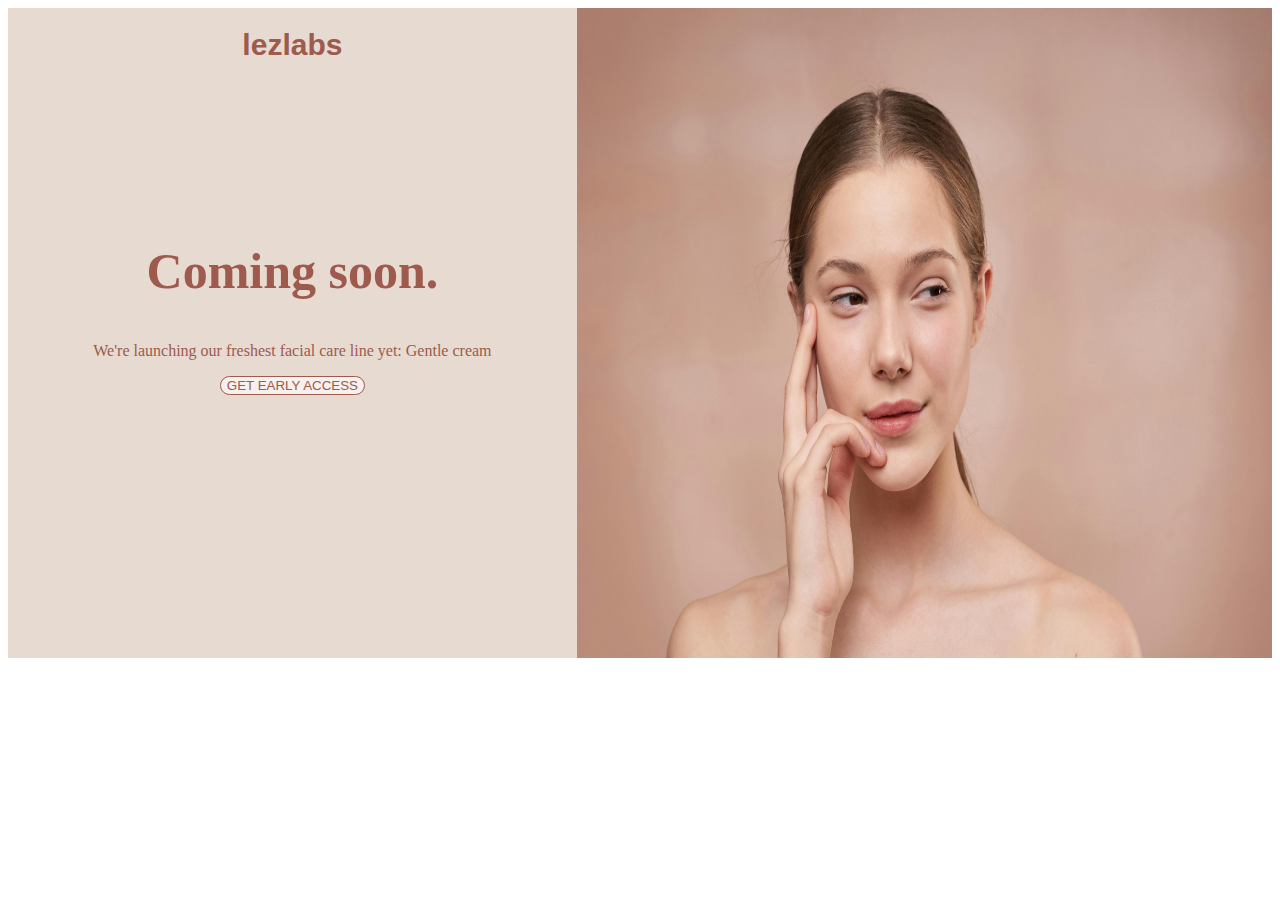
==== index.html @ 73d0893d "this is the first one" ====
<!DOCTYPE html>
<html>
<head>
<title>Index Page</title>
</head>

<link rel="stylesheet"  href="css/style.css">

<body>
<main>

<div class="left">
    <h1>lezlabs</h1>
    <h2>Coming soon.</h2>
    <p>
        We're launching our freshest facial care line yet: Gentle cream
    </p>
    <div class="btn">
    <button>
        GET EARLY ACCESS
    </button>
    </div>
</div>

<div class="right">

<img class="face1" src="images/face2.jpg">
</div>

</main>

</body>
</html>
---- css/style.css ----
main{
    display: flex;
    height: 650px;
}

.left{
    flex: left;
    width: 45%;
    height: 100%;
    background: #E6DAD1;
}

.left h1{
    font-size: 30px;
    font-family: 'Franklin Gothic Medium', 'Arial Narrow', Arial, sans-serif;
    margin-bottom: 180px;
}

.left h2{
    
    font-size: 50px;
}

.left p,h2,h1,input{
    text-align: center;
    color: #9D5A4D;
}
.btn{
    align-items: center;
    justify-content: center;
    display: flex;
}

button{
    border: 1px solid;
    border-radius: 10px;
    background-color: #F6F1EE;
    color: #9D5A4D;
    cursor: pointer;
}

.right{
    float:right;
    width: 55%;
    background: white;
    height: 100%;
}

.face1{
    height:650px;
    width: 100%;
}
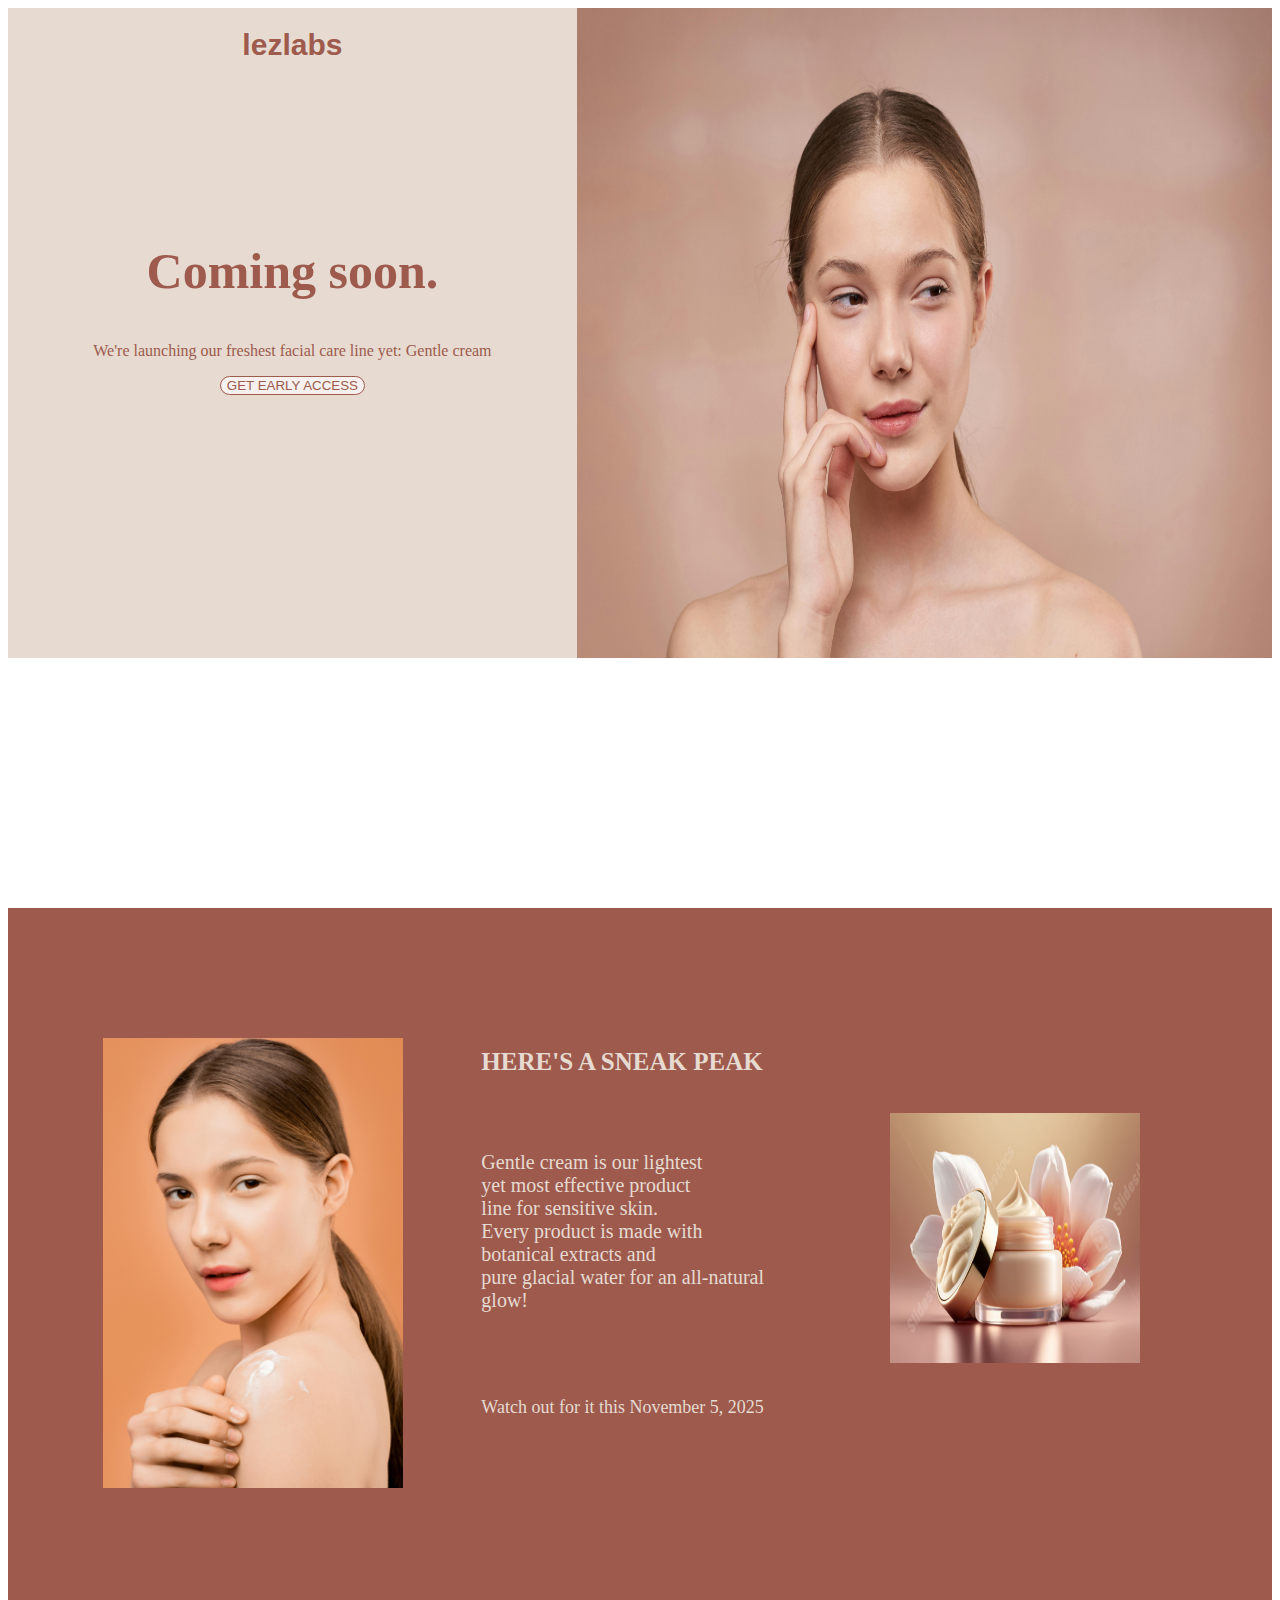
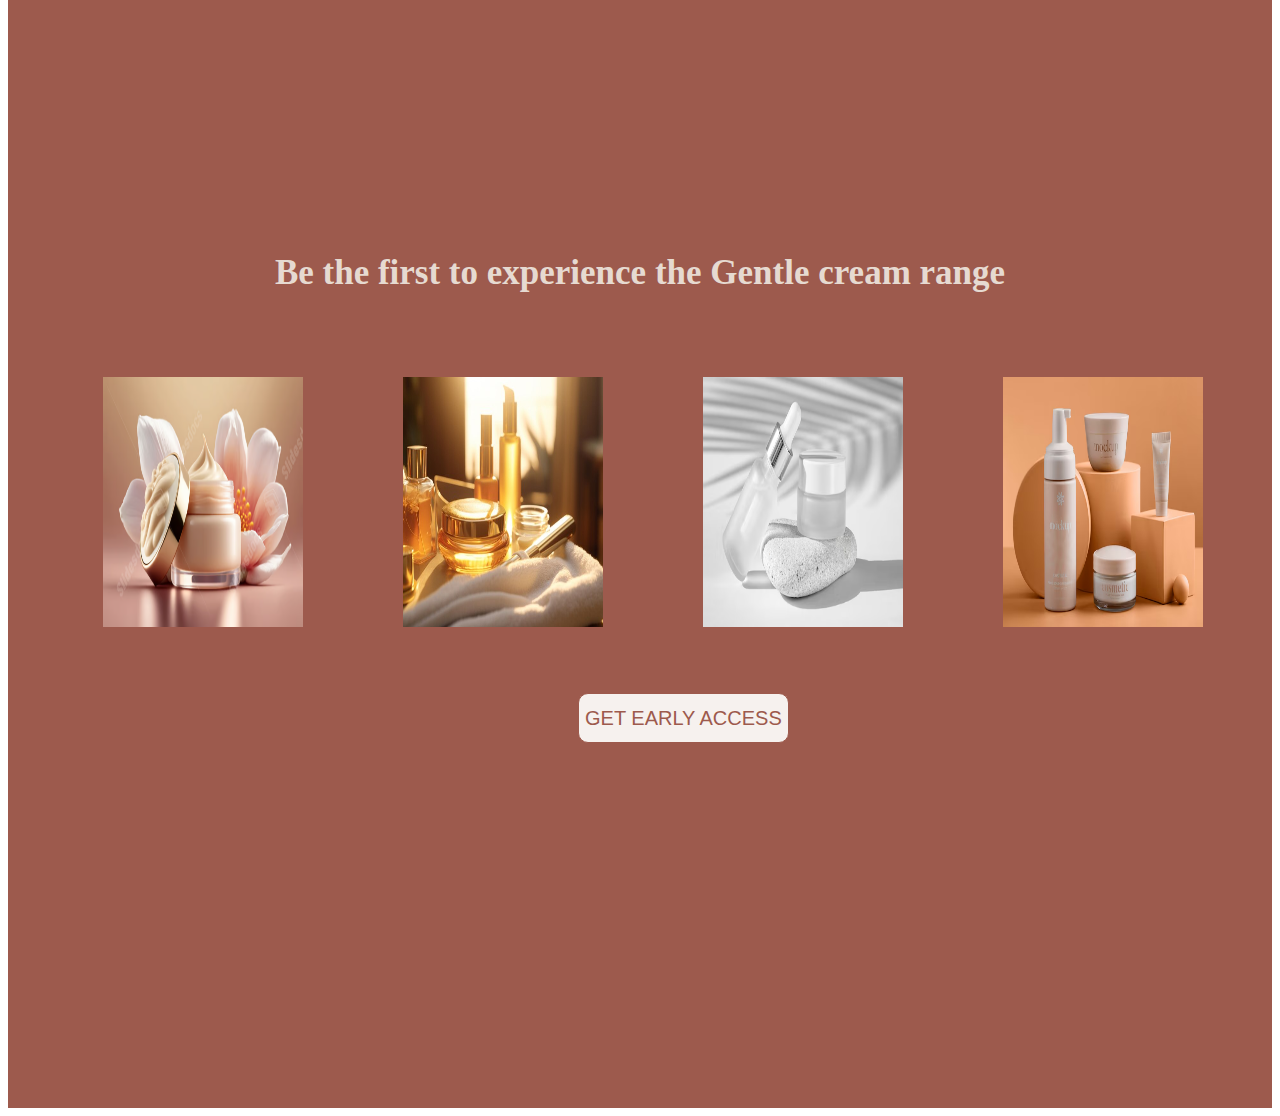
==== commit 892639d3: "project with 3 pages" ====
--- a/index.html
+++ b/index.html
@@ -7,6 +7,9 @@
 <link rel="stylesheet"  href="css/style.css">
 
 <body>
+
+    <section id="index">
+        
 <main>
 
 <div class="left">
@@ -28,6 +31,62 @@
 </div>
 
 </main>
+</section>
+
+<section id="page2">
+    <div class="row">
+        <div class="column">
+            <img class="img1" src="images/face3.jpg" >
+        </div>
+        <div class="column">
+            <h3 class="h3">HERE'S A SNEAK PEAK</h3>
+
+            <p class="p1">
+                Gentle cream is our lightest <br/>
+                yet most effective product <br/>
+                line for sensitive skin.<br/>
+                Every product is made with<br/>
+                botanical extracts and<br/>
+                pure glacial water for an all-natural glow!
+            </p>
+
+            <p class="p2">Watch out for it this November 5, 2025</p>
+        </div>
+        <div class="column">
+          <img class= "img2" src="images/image1.avif" >
+        </div>
+      </div>
+
+    
+</section>
+<section id="page4">
+
+    <h2>Be the first to experience the Gentle cream range</h2>
+  
+
+    <div class="column1">
+
+        <img class="im1" src="images/image1.avif" >
+    </div>
+
+    <div class="column1">
+        <img class="im2" src="images/image2.jpg" >
+    </div>
+
+    <div class="column1">
+        <img class="im3" src="images/image3.avif" >
+    </div>
+
+    <div class="column1">
+        <img class="im4" src="images/image4.avif" >
+    </div>
+
+    <div class="btn2">
+        <button>
+            GET EARLY ACCESS
+        </button>
+
+</section>
 
 </body>
 </html>
--- a/css/style.css
+++ b/css/style.css
@@ -1,3 +1,5 @@
+
+
 main{
     display: flex;
     height: 650px;
@@ -49,4 +51,136 @@
 .face1{
     height:650px;
     width: 100%;
-}+}
+
+section{
+    height: 100vh;
+}
+html{
+    scroll-behavior: smooth;
+}
+
+
+/*Page2*/
+#page2{
+    background: #9D5A4D;
+}
+
+.img1{
+    
+    margin-top: 125px;
+    width: 300px;
+    height: 450px;
+    margin-left: 90px;
+}
+.column {
+    float: left;
+    width: 30.33%;
+    padding: 5px;
+  }
+  
+  .row::after {
+    content: "";
+    clear: both;
+    display: table;
+  }
+
+  #page2 h3{
+
+    font-family: Georgia;
+    margin-top: 135px;
+    margin-left: 75px;
+    color: #E6DAD1;
+    font-size: 25px;
+  }
+
+.p1{
+
+    color: #E6DAD1;
+    font-family: Georgia;
+    margin-left: 75px;
+    font-size: 20px;
+    margin-top: 75px;
+
+}
+
+.img2{
+    margin-top: 200px;
+    width: 250px;
+    height:250px;
+    margin-left: 90px;
+}
+
+.p2{
+
+    color: #E6DAD1;
+    font-family: Georgia;
+    margin-left: 75px;
+    font-size: 18px;
+    margin-top: 85px;
+
+}
+
+/*Page4*/
+#page4{
+
+    background:#9D5A4D ;
+
+}
+
+#page4 h2{
+   
+    color: #E6DAD1 ;
+    margin-top: 0px;
+    padding-top: 45px;
+    font-size: 35px;
+   
+}
+
+.column1 {
+    float: left;
+    padding: 5px;
+
+  }
+.im1{
+    margin-top: 50px;
+    width: 200px;
+    height: 250px;
+    margin-left: 90px;
+}
+.im2{
+    margin-top: 50px;
+    width: 200px;
+    height: 250px;
+    margin-left: 90px;
+
+}
+.im3{
+    margin-top: 50px;
+    width: 200px;
+    height: 250px;
+    margin-left: 90px;
+}
+.im4{
+    margin-top: 50px;
+    width: 200px;
+    height: 250px;
+    margin-left: 90px;
+}
+
+.btn2{
+    align-items: center;
+    justify-content: center;
+    margin-left: 570px;
+    margin-top: 400px;
+    
+}
+.btn2 button{
+
+    font-size: 20px;
+    height: 50px;
+    border-radius: 25
+    px;
+    
+}
+
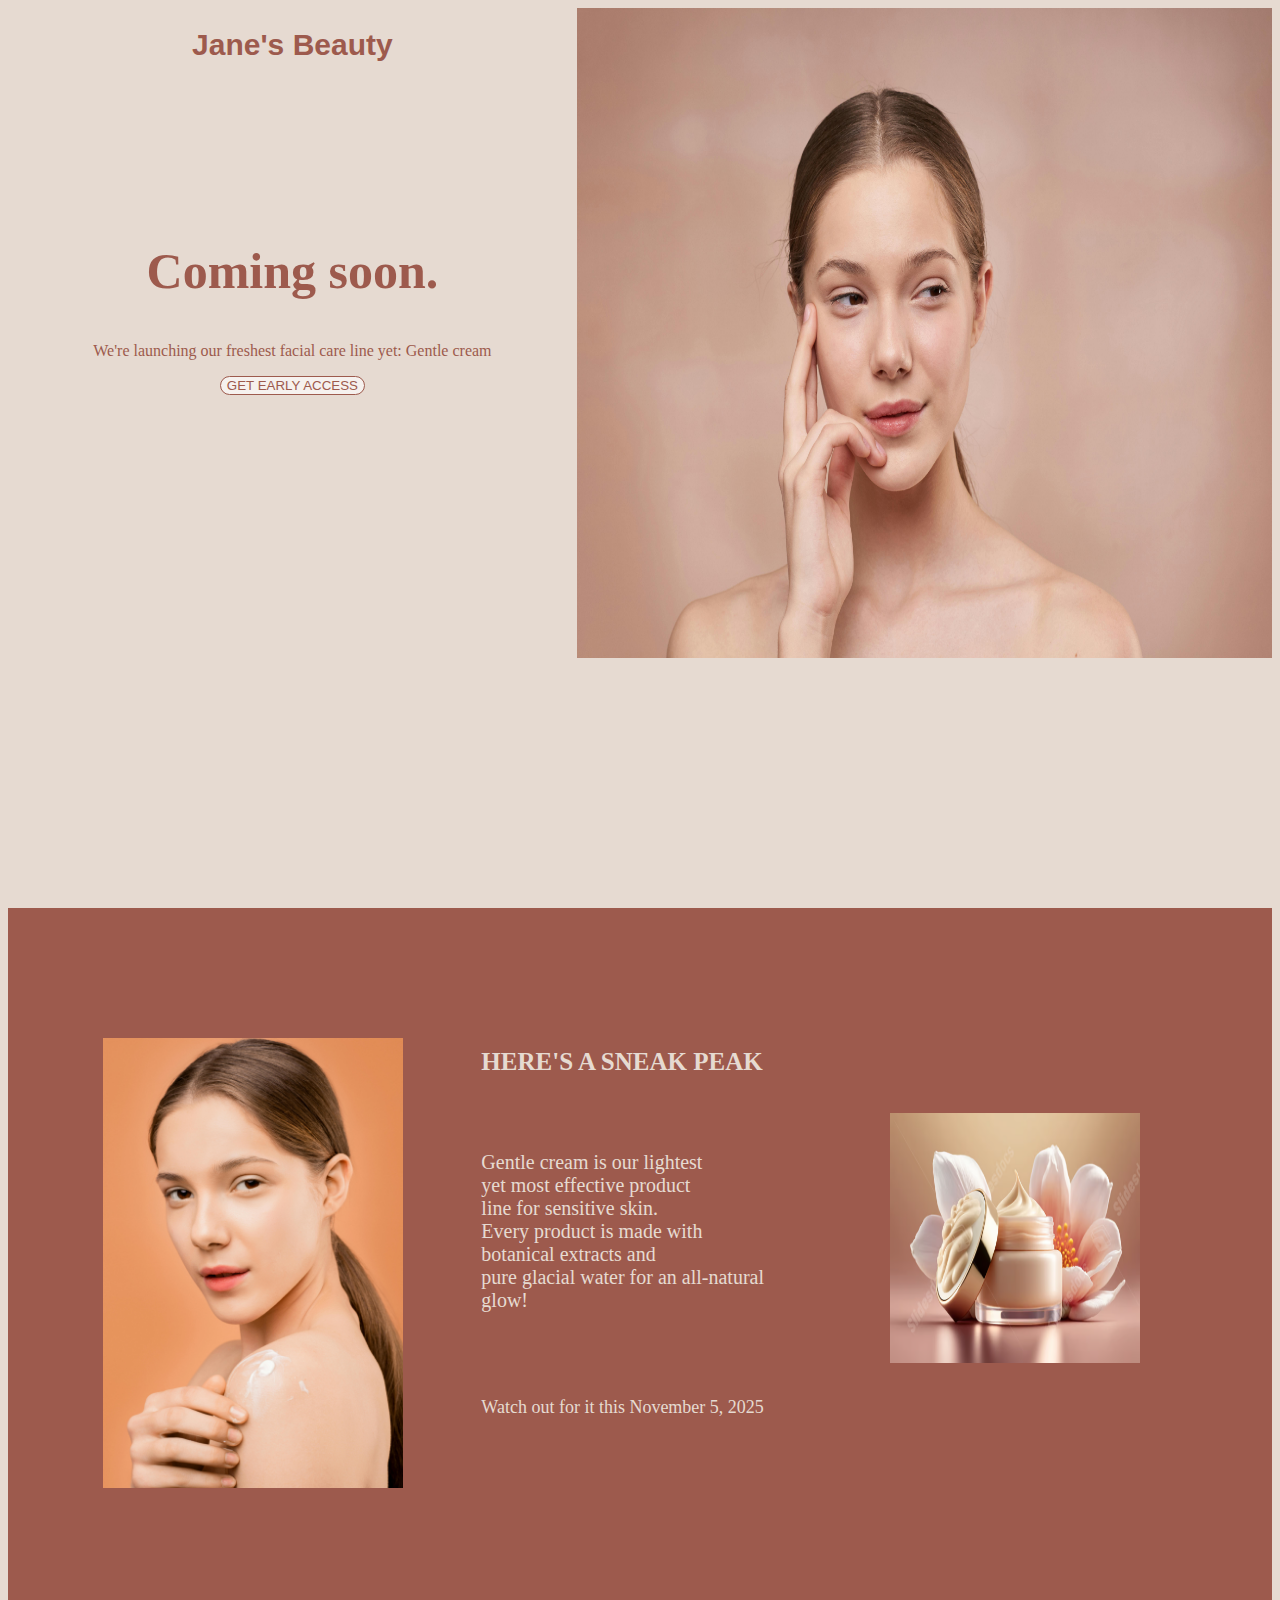
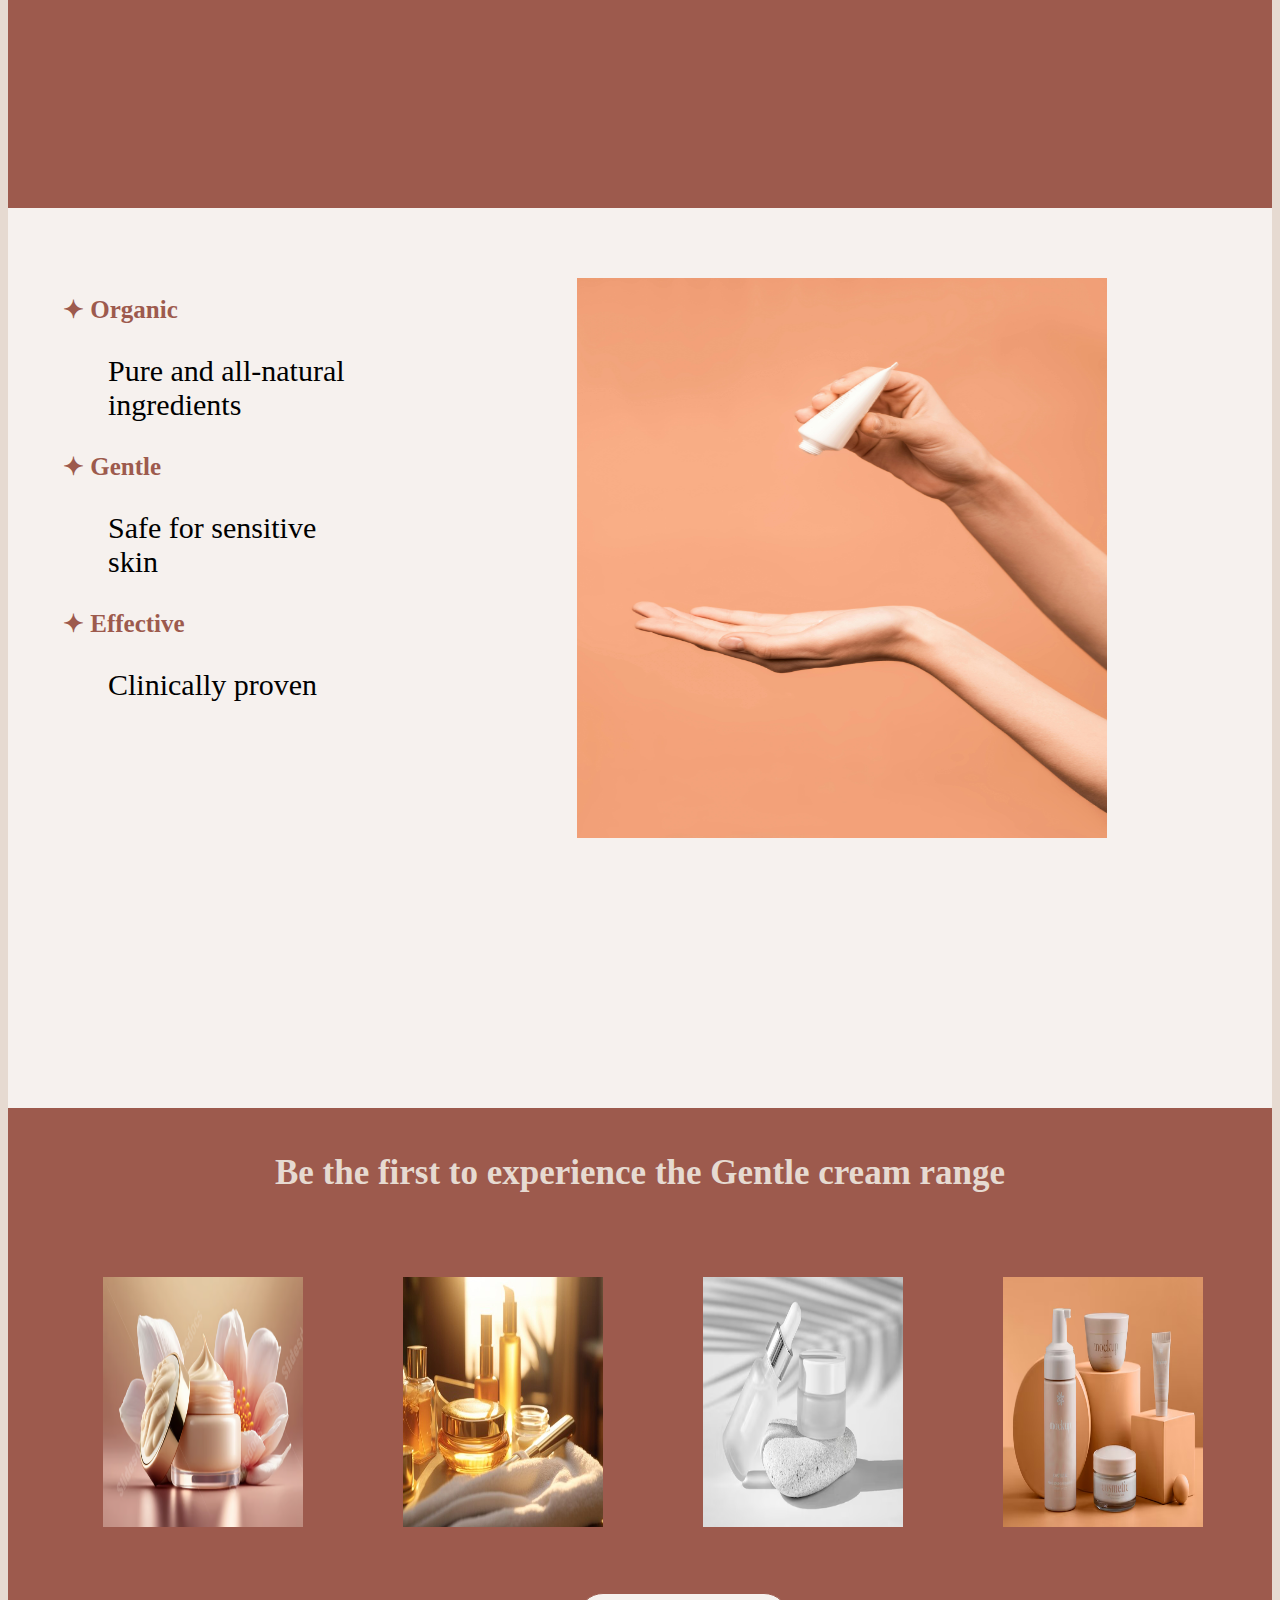
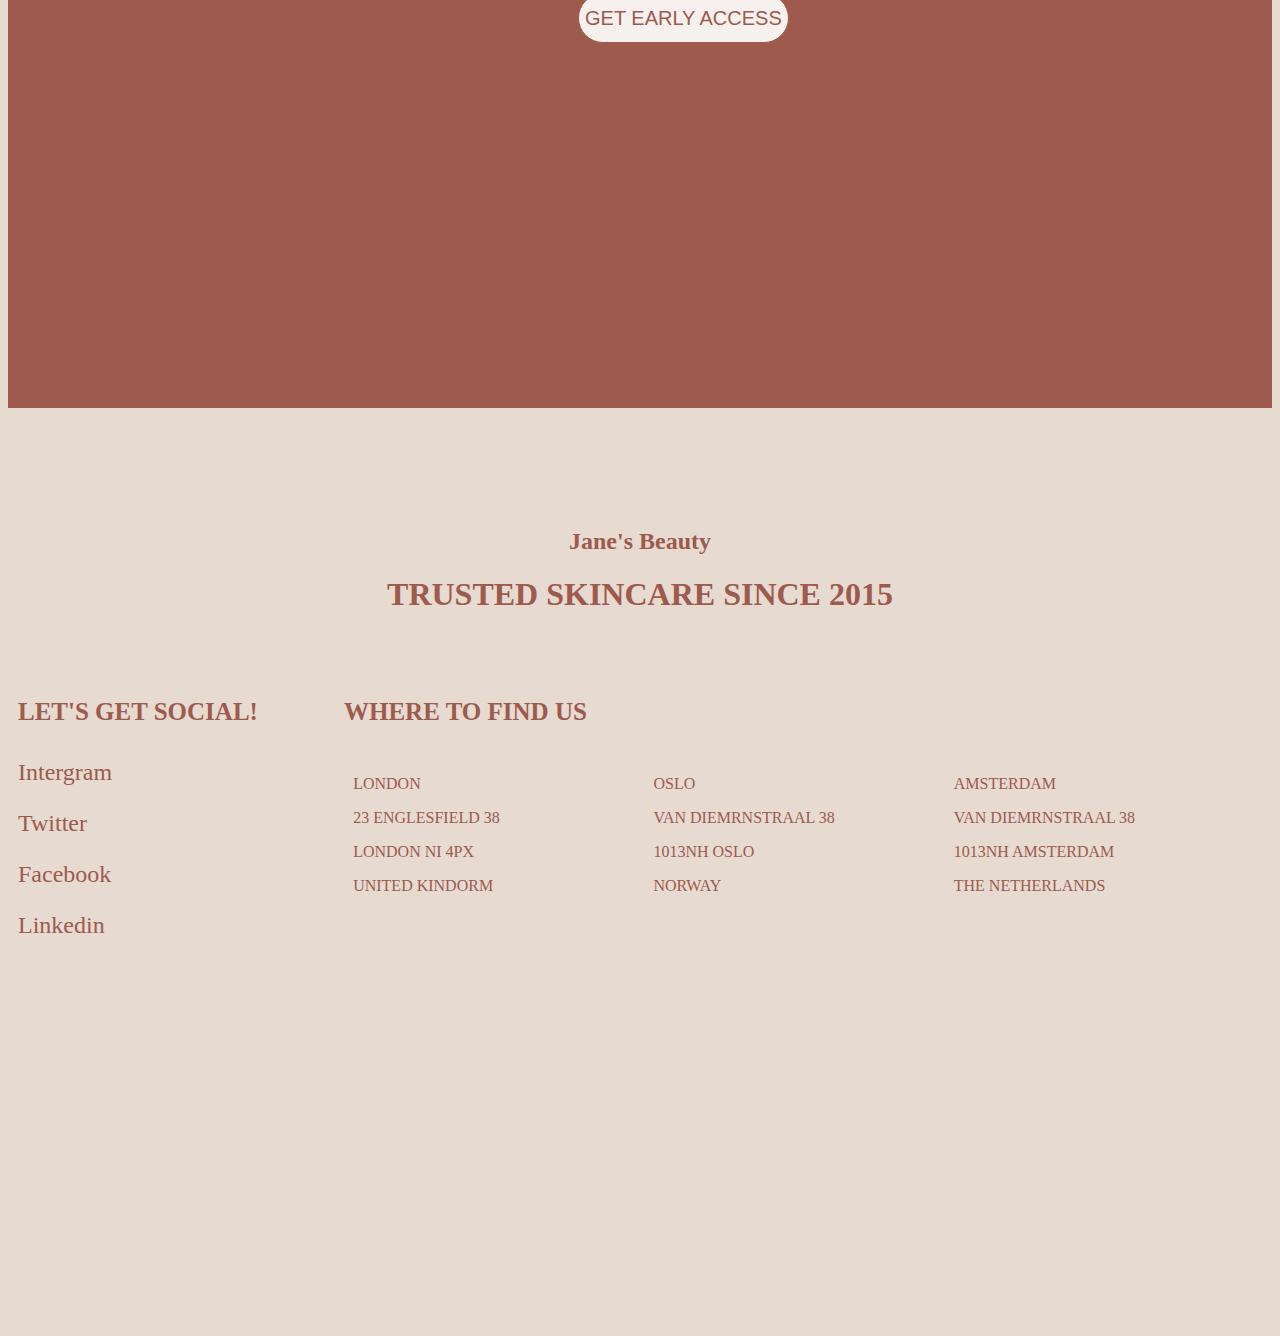
==== commit 71485f17: "final project" ====
--- a/index.html
+++ b/index.html
@@ -13,7 +13,7 @@
 <main>
 
 <div class="left">
-    <h1>lezlabs</h1>
+    <h1>Jane's Beauty</h1>
     <h2>Coming soon.</h2>
     <p>
         We're launching our freshest facial care line yet: Gentle cream
@@ -31,7 +31,10 @@
 </div>
 
 </main>
+
 </section>
+
+
 
 <section id="page2">
     <div class="row">
@@ -58,6 +61,28 @@
       </div>
 
     
+</section>
+
+<section id="page3">
+   
+    <div class="cover">
+     <h1> <span>&#10022;</span> Organic</h1>
+     <p>
+        Pure and all-natural ingredients
+     </p>
+     <h1><span>&#10022;</span> Gentle</h1>
+     <p>
+        Safe for sensitive skin
+     </p>
+     <h1> <span>&#10022;</span> Effective</h1>
+     <p>
+        Clinically proven
+     </p>
+    </div>
+    
+     <div class="img">
+     <img src="images/face5.jpg">
+    </div>
 </section>
 <section id="page4">
 
@@ -88,6 +113,71 @@
 
 </section>
 
+<section id="page5">
+
+    <h2>
+        Jane's Beauty
+    </h2>
+
+    <h1>
+        TRUSTED SKINCARE SINCE 2015
+    </h1>
+    
+    <div class="items">
+    <div class="left-side">
+
+    <h4>
+        LET'S GET SOCIAL!
+    </h4>
+
+    <p>
+        Intergram </p>
+      <p>Twitter</p>
+       <p>Facebook </p>
+       <p> Linkedin </p>
+    
+
+    </div>
+
+    <div class="right-side">
+    <h4>
+        WHERE TO FIND US
+    </h4>
+    <div>
+        <p>AMSTERDAM</p>
+        <P>VAN DIEMRNSTRAAL 38</P>
+        <P>
+            1013NH AMSTERDAM
+            
+        </P>
+        <P>
+            THE NETHERLANDS
+        </P>
+    </div>
+    <div>
+        <p>OSLO</p>
+        <P>VAN DIEMRNSTRAAL 38</P>
+        <P>
+            1013NH OSLO
+            
+        </P>
+        <P>
+            NORWAY
+        </P>
+    </div>
+    <div>
+        <p>LONDON</p>
+        <P>23 ENGLESFIELD 38</P>
+        <P>
+            LONDON NI 4PX
+            
+        </P>
+        <P>
+            UNITED KINDORM
+        </P>
+    </div>
+</section>
+
 </body>
 </html>
 
--- a/css/style.css
+++ b/css/style.css
@@ -1,4 +1,6 @@
-
+body{
+    background: #E6DAD1;
+}
 
 main{
     display: flex;
@@ -179,8 +181,100 @@
 
     font-size: 20px;
     height: 50px;
-    border-radius: 25
-    px;
-    
-}
-
+    border-radius: 25px;
+    
+}
+
+#page3{
+    background: #F6F1EE;
+    display: flex;
+    width: 100%;
+}
+.cover{
+    flex: left;
+    width: 45%;
+    height: 100%;
+    margin-top: 70px;
+}
+
+.img{
+    float:right;
+    width: 50%;
+    height: 100%;
+}
+
+#page3 h1{
+    width: fit-content;
+    margin-left: 55px;
+    font-size: 25px;
+}
+
+#page3 p{
+    margin-left: 100px;
+    width: 260px;
+    font-size: 30px;
+}
+
+
+#page3 img{
+    height: 560px;
+    width: 530px;
+    margin-right: 160px;
+    margin-top: 70px;
+}
+
+/*end of page 3*/
+
+/*last page*/
+
+#page5{
+    background: #E6DAD1;
+    
+}
+.items{
+    display: flex;
+}
+
+#page5 h2{
+    padding-top: 100px;
+}
+
+#page5 h1{
+    width: 100%;
+    padding-bottom: 30px;
+}
+
+#page5 h4{
+    font-size: 25px;
+    color: #9D5A4D;
+}
+.left-side{
+    flex: left;
+    width: 25%;
+    margin-left: 10px;
+}
+
+.left-side p{
+    font-size: 24px;
+    color: #9D5A4D;
+}
+
+.right-side{
+    float:right;
+    width: 72%;
+    margin-left: 10px;
+}
+
+
+.right-side div{
+    float: right;
+    width: 33%;
+    margin-left: 0px;
+}
+
+#page5 p{
+    color: #9D5A4D;
+}
+
+/*end of last page*/
+
